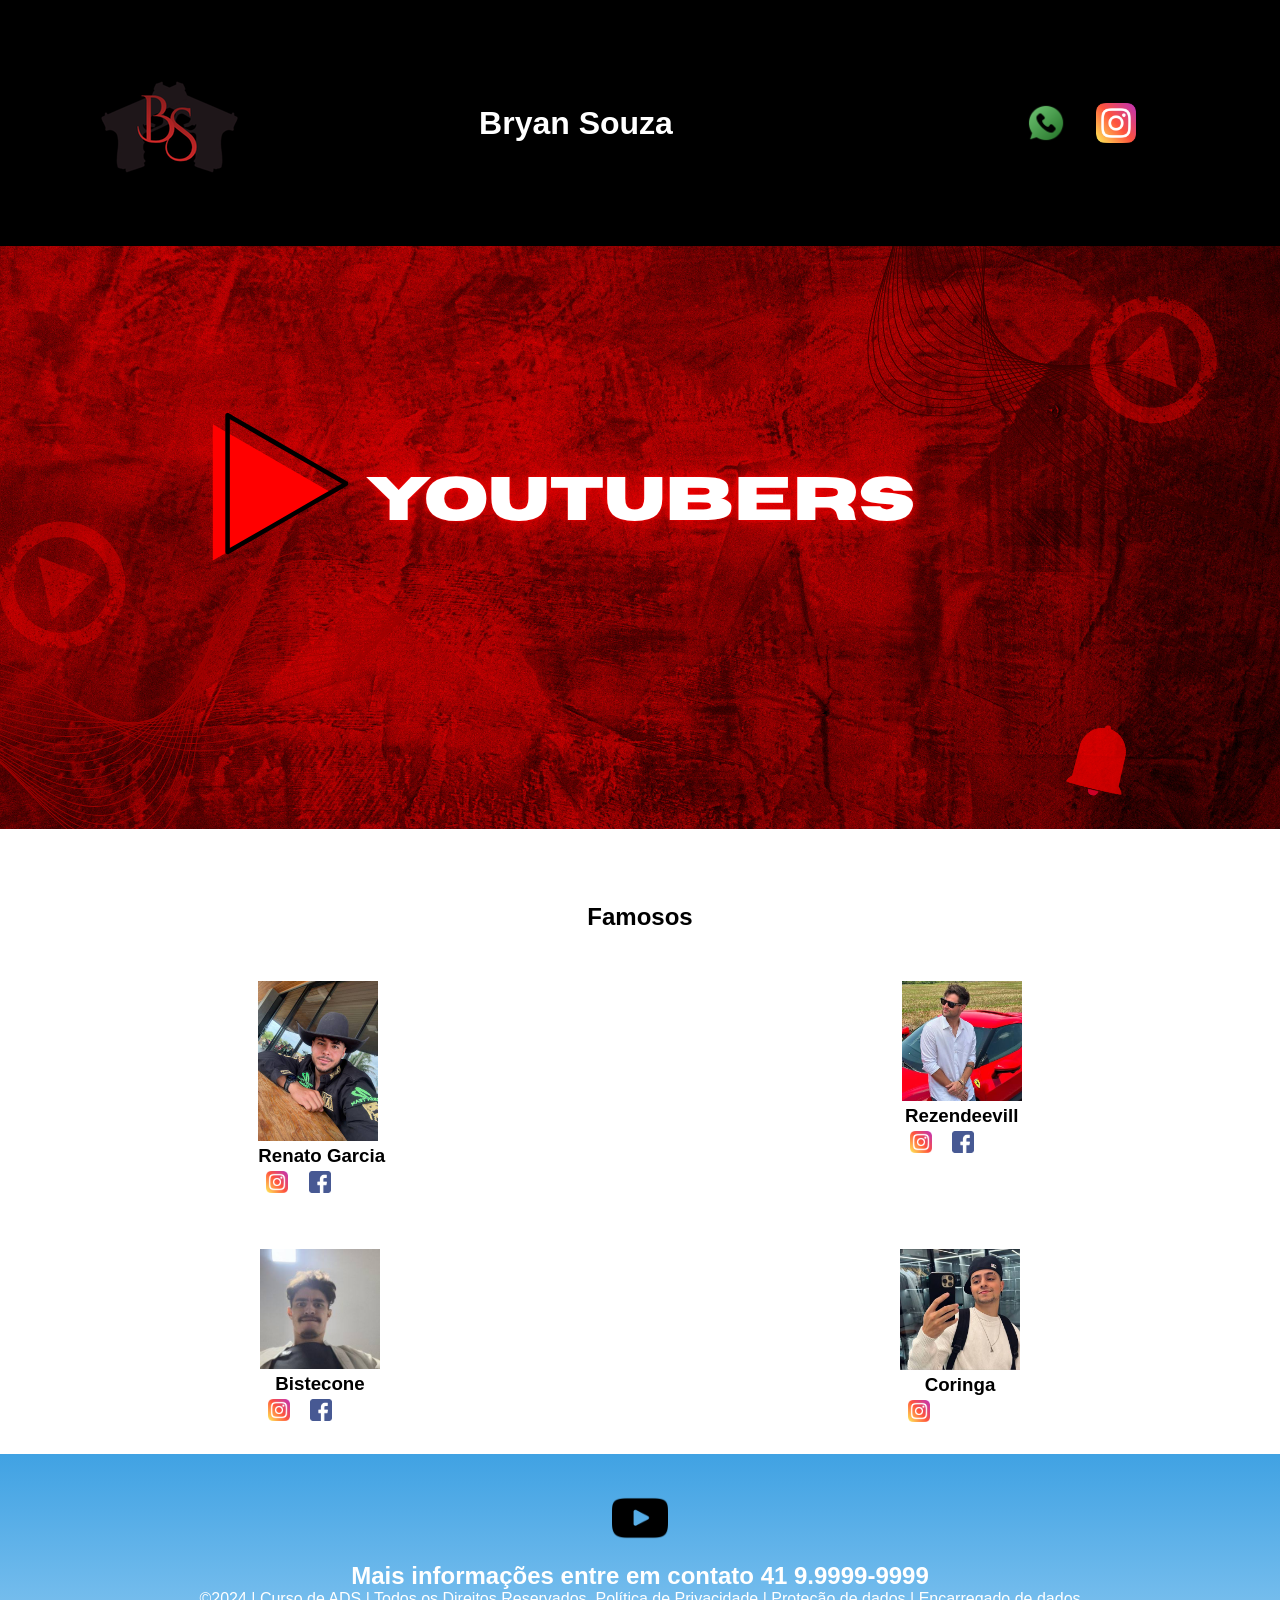
==== index.html @ 4030b0d6 "11" ====
<!DOCTYPE html>
<html lang="pt-br">
<head>
<meta charset="UTF-8">
<meta name="viewport" content="width=device-width, initial-scale=1.0">
<title>Home | Nossa Escola</title>
<link rel="stylesheet" href="style.css">

</head>
<body>

<!--header é a parte do cabeçalho do site, é o topo da página-->
<header class="cabecalho-itens">
<img class="cabecalho_imagem" src="B.png" alt="Logo da
Página">
<h1 class="titulo_site">Bryan Souza</h1>
<div class="sociais">
<img class="sociais" src="whatsapp.png" alt="Logo do Whats da
Escola">

<img class="sociais" src="instagram.png" alt="instagram da
Escola">

</div>
</header>

<!--Seção banner 1 é a parte do paragrafo 1 da página-->
<section class="banner1">
<img class="escola.image" src="banner vermelho youtube.png" alt="Banner da Escola">
</section>
<!--Seção estudantes é a parte do paragrafo 2 da página -- "Meninos"-->
<!--altere em "src="estudante_menino_1.png" para src"nome da imagem do menino em
todos abaixo-->
<!--altere em "src="site_school.png" para src"nome da logo em todos abaixo-->
<!--para aumentar os alunos copie a div no edidor que corresponda desde a foto
até os icones abaixo - dúvidas chame o professor-->
<section class="estudante">
<h1 class="estudante_titulo">Famosos</h1>
<p> </p>
<div class="estudantes_todos">
<div class="estudante-div">
<img class="estudante-imagem" src="renato.jpeg" alt="Foto da
turma do 1CDS do ano de 2026">
<h3 class="estudante-nome">Renato Garcia</h3>

<p> </p>


<img class="estudante-icone" src="instagram.png" alt="Link do
Instagram">
<img class="estudante-icone" src="facebook.png" alt="Link do Facebook">
</div>

<div class="estudante-div">
<img class="estudante-imagem" src="rezende.jpeg" alt="Foto da
turma do 1CDS do ano de 2026">
<h3 class="estudante-nome">Rezendeevill</h3>

<p> </p>


<img class="estudante-icone" src="instagram.png" alt="Link do
Instagram">
<img class="estudante-icone" src="facebook.png" alt="Link do
Facebook">
</div>
</div>
</section>

<!--Seção estudantes é a parte do paragrafo 3 da página -- "Meninas"-->
<!--altere em "src="estudante_menina_1.png" para src"nome da imagem do menina em
todas abaixo-->
<!--altere em "src="site_school.png" para src"nome da logo em todos abaixo-->
<section class="estudante">
<div class="estudantes_todos">
<div class="estudante-div">
<img class="estudante-imagem" src="bistecone.jpeg" alt="Foto da
turma do 1CDS do ano de 2023">
<h3 class="estudante-nome">Bistecone</h3>
<p> </p>

<img class="estudante-icone" src="instagram.png" alt="Link do Instagram">
<img class="estudante-icone" src="facebook.png" alt="Link do Facebook">
</div>
<div class="estudante-div">
<img class="estudante-imagem" src="coringa.jpeg" alt="Foto da turma do
1CDS do ano de 2023">
<h3 class="estudante-nome">Coringa</h3>
<p> </p>

<img class="estudante-icone" src="instagram.png" alt="Link do
Instagram">

</div>
</div>
</section>
<!--Seção rodapé é a parte final da paragrafo 3 da página-->
<footer class="escola">
<img class="logo_rodape" src="logoyt.png" alt="Logo da Escola">
<h2 class="escola-título">Mais informações entre em contato<a class="link"

href="https://wa.me/5541999999999"> 41 9.9999-9999 </a></h2>
<p></p>
<p>©2024 | Curso de ADS | Todos os Direitos Reservados.
Política de Privacidade | Proteção de dados | Encarregado de dados</p>
<p> </p>
</footer>
</body>
</html>
---- style.css ----
*{
margin: 0;
padding: 0;
box-sizing: border-box;
}
body{
font-family: "Poppins", sans-serif;
}
header{
background-color: #000000;
color: white;
width: 100%;
padding: 20px;
}
.cabecalho-itens{
max-width: 1980px;
margin: 0 auto;
display: flex;
align-items: center;
justify-content: center;
}
.cabecalho-imagem{
width: 10%;
display: flex;
justify-content: flex-start;
align-items: center;
}
.titulo_site{
padding: 50px;
text-align: center;
width: 50%;
font: 30px;
}
.sociais{
display: flex;
justify-content: flex-end;
width: 25%;
padding-right: 30px;
}
.banner1{
display: flex;
justify-content: center;
}
.estudante_titulo{
padding: 50px;
text-align: center;

}
.estudante-nome{
text-align: center;
}
.estudante-imagem{
width: 120px;
}
.estudante-icone{
width: 38px;
padding: 4px 8px;
}*{
margin: 0;
padding: 0;
box-sizing: border-box;
}
body{
font-family: "Poppins", sans-serif;
}
header{
background-color: #000000;
color: white;
width: 100%;
padding: 20px;
}
.cabecalho-itens{
max-width: 1980px;
margin: 0 auto;
display: flex;
align-items: center;
justify-content: center;
}
.cabecalho-imagem{
width: 10%;
display: flex;
justify-content: flex-start;
align-items: center;
}
.titulo_site{
padding: 50px;
text-align: center;
width: 50%;
font: 30px;
}
.sociais{
display: flex;
justify-content: flex-end;
width: 25%;
padding-right: 30px;
}
.banner1{
display: flex;
justify-content: center;
}
.estudante_titulo{
padding: 50px;
text-align: center;

}
.estudante-nome{
text-align: center;
}
.estudante-imagem{
width: 120px;
}
.estudante-icone{
width: 38px;
padding: 4px 8px;
}
.estudante{
background-image: background-color(#faae43);
padding: 24px 0;
}

.estudante.div{
text-align: center;
padding: 24px 0;
}
.estudantes_todos{
display: flex;
justify-content: space-around;
}
.escola{
background-image: linear-gradient(#40A2E3,#7FC2EF);
color: white;
display: flex;
justify-content:center;
padding: 24px 0;
text-align:center;
display:block;
}
.escola-titulo{
padding: 50px;
text-align: center;
}
.logo_rodape{
height: 80px;
padding: 12px 0;

}

.link{
color: #ffffff;
text-decoration: none;
}
.estudante{
background-image: background-color(#faae43);
padding: 24px 0;
}

.estudante.div{
text-align: center;
padding: 24px 0;
}
.estudantes_todos{
display: flex;
justify-content: space-around;
}
.escola{
background-image: linear-gradient(#40A2E3,#7FC2EF);
color: white;
display: flex;
justify-content:center;
padding: 24px 0;
text-align:center;
display:block;
}
.escola-titulo{
padding: 50px;
text-align: center;
}
.logo_rodape{
height: 80px;
padding: 12px 0;

}

.link{
color: #ffffff;
text-decoration: none;
}
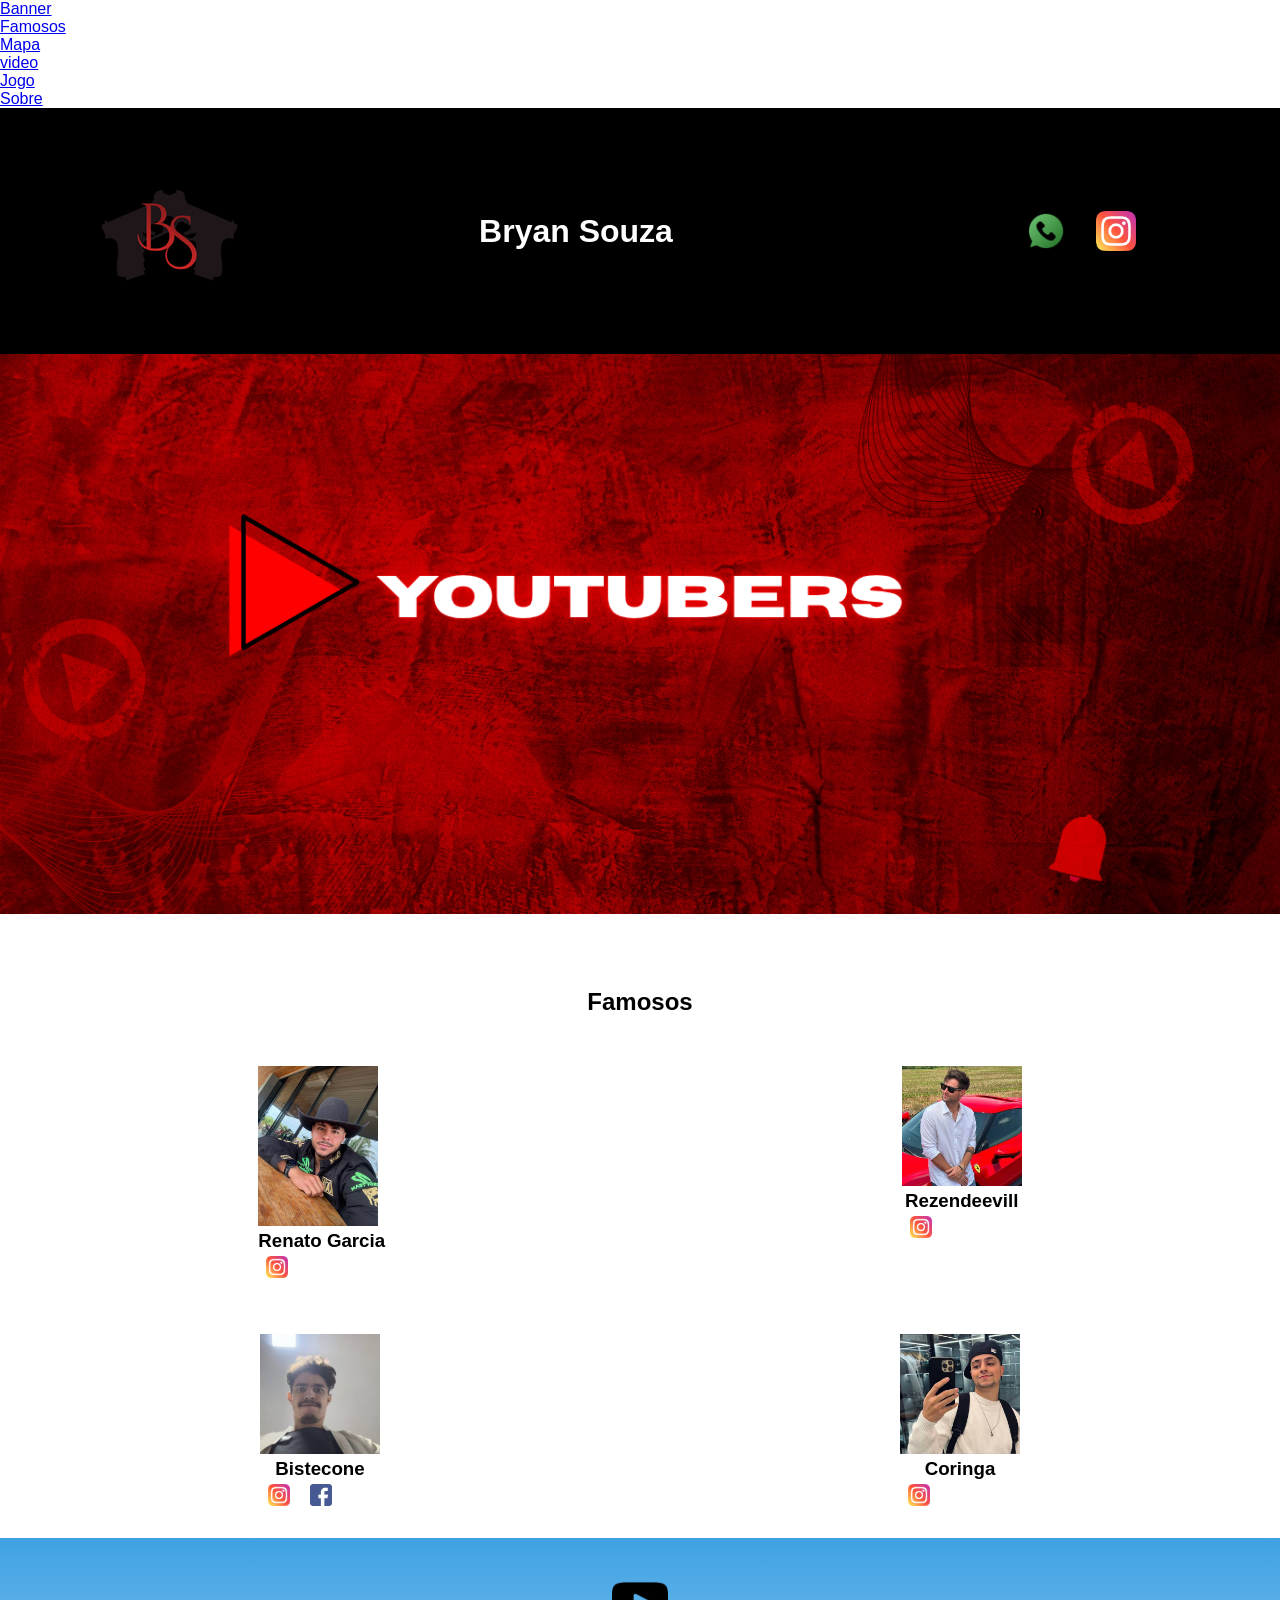
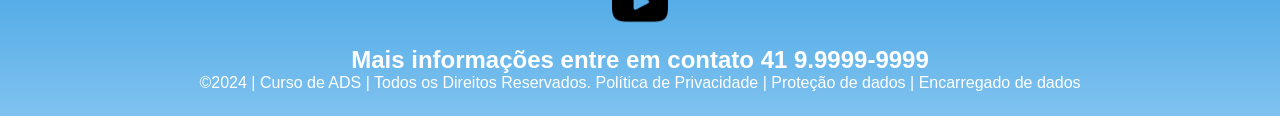
==== commit 810917d2: "16" ====
--- a/index.html
+++ b/index.html
@@ -3,9 +3,20 @@
 <head>
 <meta charset="UTF-8">
 <meta name="viewport" content="width=device-width, initial-scale=1.0">
-<title>Home | Nossa Escola</title>
+<title> Minha Página</title>
 <link rel="stylesheet" href="style.css">
 
+<!--menu-->
+<head>
+<body>
+<ul>
+<li><a href="index.html">Banner</a></li>
+<li><a href="famosos.html">Famosos</a></li>
+<li><a href="mapa.html">Mapa</a></li>
+<li><a href="video.html">video</a></li>
+<li><a href="jogo.html">Jogo</a></li>
+<li><a href="sobre.html">Sobre</a></li>
+</ul>
 </head>
 <body>
 
@@ -48,7 +59,7 @@
 
 <img class="estudante-icone" src="instagram.png" alt="Link do
 Instagram">
-<img class="estudante-icone" src="facebook.png" alt="Link do Facebook">
+
 </div>
 
 <div class="estudante-div">
@@ -61,8 +72,7 @@
 
 <img class="estudante-icone" src="instagram.png" alt="Link do
 Instagram">
-<img class="estudante-icone" src="facebook.png" alt="Link do
-Facebook">
+
 </div>
 </div>
 </section>
--- a/style.css
+++ b/style.css
@@ -40,6 +40,10 @@
 .banner1{
 display: flex;
 justify-content: center;
+}
+
+.banner1 img{
+    width: 100%;
 }
 .estudante_titulo{
 padding: 50px;
@@ -127,7 +131,7 @@
 justify-content: space-around;
 }
 .escola{
-background-image: linear-gradient(#40A2E3,#7FC2EF);
+background-image: linear-gradient(#080808,#6c6d6d);
 color: white;
 display: flex;
 justify-content:center;
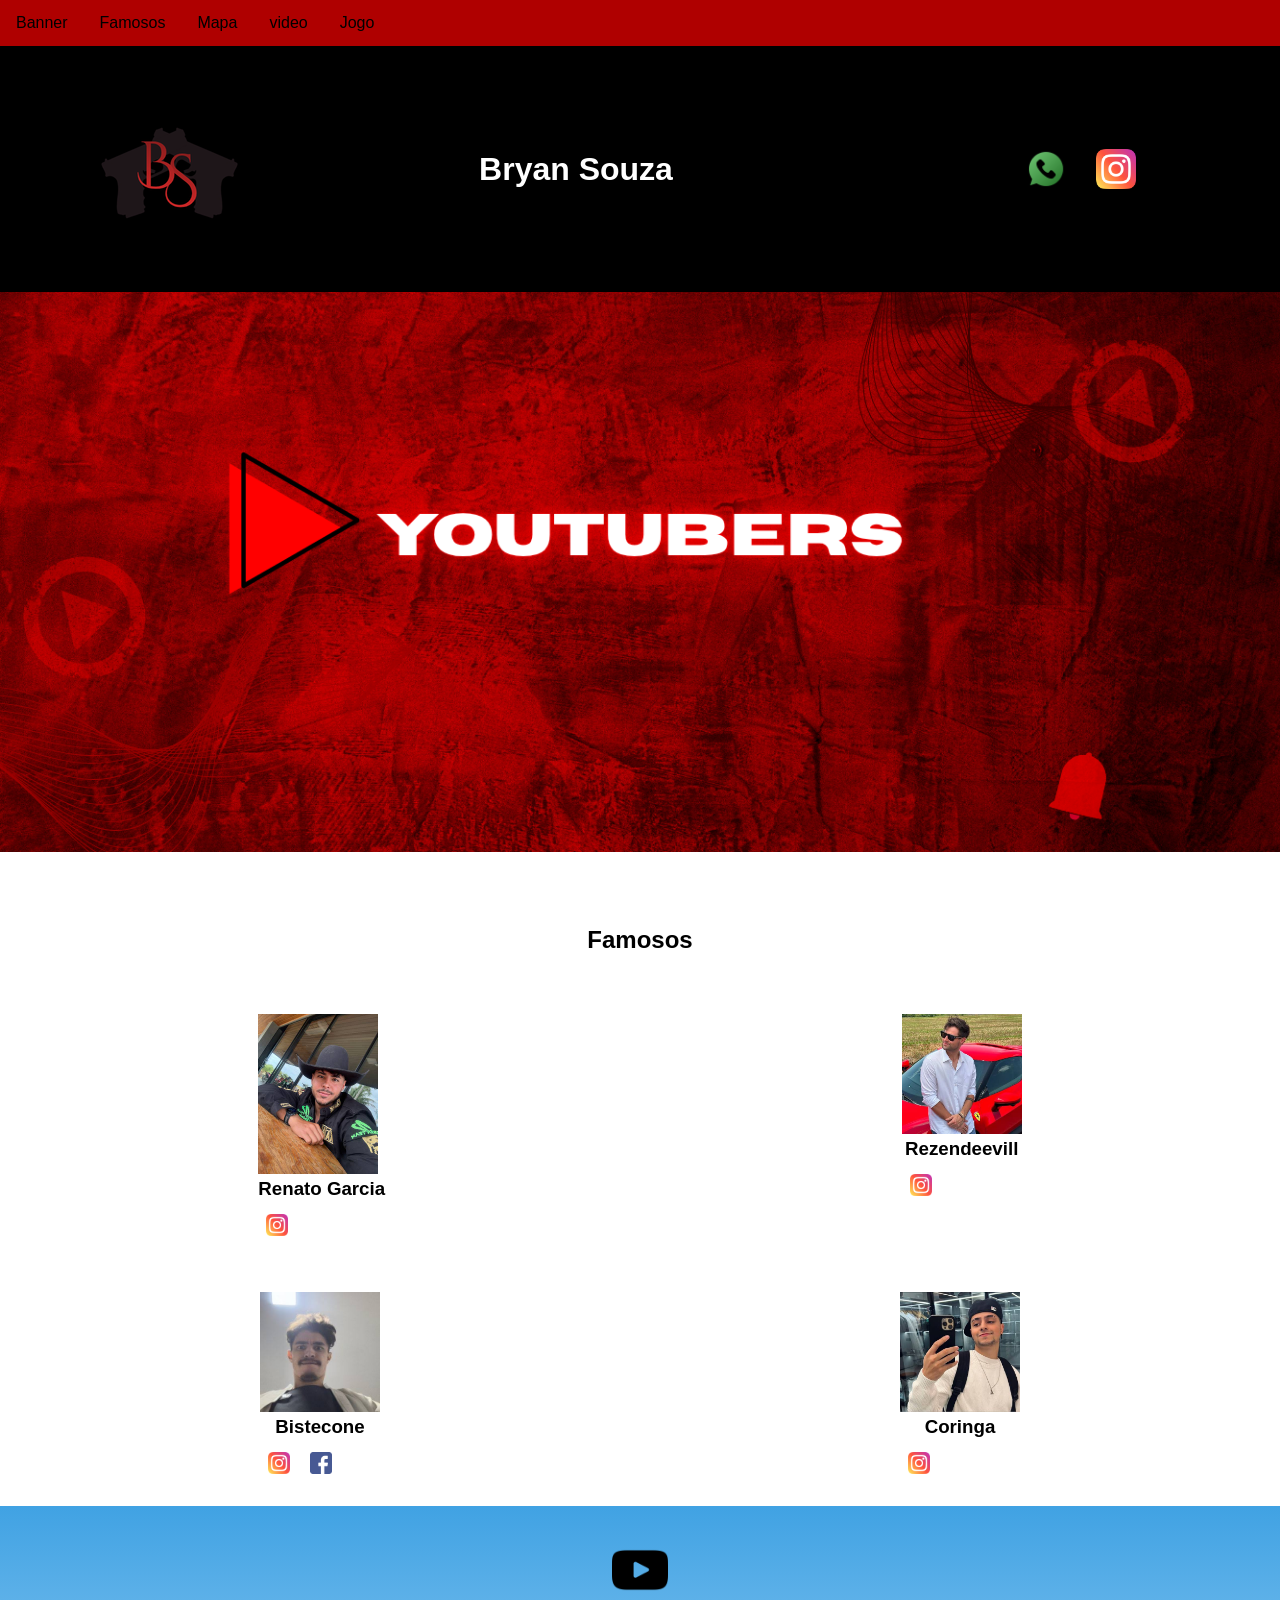
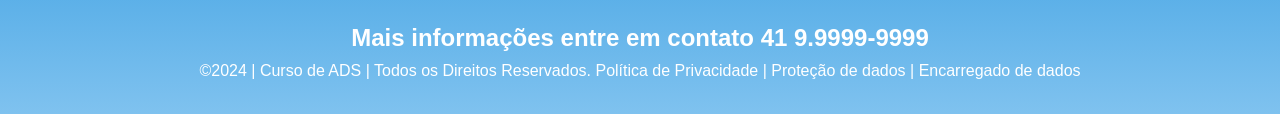
==== commit 06e11f55: "62qu5h nbc" ====
--- a/index.html
+++ b/index.html
@@ -7,18 +7,15 @@
 <link rel="stylesheet" href="style.css">
 
 <!--menu-->
-<head>
-<body>
+
 <ul>
 <li><a href="index.html">Banner</a></li>
 <li><a href="famosos.html">Famosos</a></li>
 <li><a href="mapa.html">Mapa</a></li>
 <li><a href="video.html">video</a></li>
 <li><a href="jogo.html">Jogo</a></li>
-<li><a href="sobre.html">Sobre</a></li>
 </ul>
-</head>
-<body>
+
 
 <!--header é a parte do cabeçalho do site, é o topo da página-->
 <header class="cabecalho-itens">
@@ -39,12 +36,8 @@
 <section class="banner1">
 <img class="escola.image" src="banner vermelho youtube.png" alt="Banner da Escola">
 </section>
+
 <!--Seção estudantes é a parte do paragrafo 2 da página -- "Meninos"-->
-<!--altere em "src="estudante_menino_1.png" para src"nome da imagem do menino em
-todos abaixo-->
-<!--altere em "src="site_school.png" para src"nome da logo em todos abaixo-->
-<!--para aumentar os alunos copie a div no edidor que corresponda desde a foto
-até os icones abaixo - dúvidas chame o professor-->
 <section class="estudante">
 <h1 class="estudante_titulo">Famosos</h1>
 <p> </p>
@@ -78,9 +71,7 @@
 </section>
 
 <!--Seção estudantes é a parte do paragrafo 3 da página -- "Meninas"-->
-<!--altere em "src="estudante_menina_1.png" para src"nome da imagem do menina em
-todas abaixo-->
-<!--altere em "src="site_school.png" para src"nome da logo em todos abaixo-->
+
 <section class="estudante">
 <div class="estudantes_todos">
 <div class="estudante-div">
--- a/style.css
+++ b/style.css
@@ -189,3 +189,186 @@
 color: #ffffff;
 text-decoration: none;
 }
+
+
+/*JOGO*/
+#cobrinha {
+  --cb-fundo: #07081c;
+  --cb-arena: #12153a;
+  --cb-borda: #ff5d73;
+  --cb-pontos: rgba(255, 255, 255, .08);
+  --cb-nome: rgba(255, 255, 255, .85);
+  --cb-olho: #ffffff;
+  --cb-pupila: #10112a;
+  --cb-voce: 48;
+  --cb-fonte: "Trebuchet MS", "Segoe UI", system-ui, sans-serif;
+
+  box-sizing: border-box;
+  width: 100%;
+  max-width: 960px;
+  margin: 24px auto;
+  padding: 14px;
+  display: grid;
+  grid-template-columns: 1fr auto auto;
+  grid-template-rows: auto 1fr;
+  grid-template-areas: "titulo iniciar cheia" "palco palco palco";
+  align-items: center;
+  gap: 12px 8px;
+  background: #0e1030;
+  color: #f2f0ff;
+  border-radius: 18px;
+  font-family: var(--cb-fonte);
+  box-shadow: 0 14px 44px rgba(7, 8, 28, .55);
+}
+#cobrinha *, #cobrinha *::before, #cobrinha *::after { box-sizing: border-box; }
+
+#cobrinha .cb-titulo { grid-area: titulo; margin: 0; font-size: 1.35rem; font-weight: 800; letter-spacing: .02em; color: #ffd166; }
+#cobrinhaIniciar { grid-area: iniciar; background: #ff5d73; color: #fff; }
+#cobrinhaTelaCheia { grid-area: cheia; background: transparent; color: #f2f0ff; box-shadow: inset 0 0 0 2px #4a50a8; }
+
+#cobrinha button {
+  font: 700 .95rem var(--cb-fonte);
+  border: 0; border-radius: 999px; padding: 10px 18px; cursor: pointer;
+  transition: transform .12s, filter .12s;
+}
+#cobrinha button:hover { filter: brightness(1.12); }
+#cobrinha button:active { transform: scale(.96); }
+#cobrinha button:focus-visible { outline: 3px solid #fff; outline-offset: 2px; }
+
+#cobrinha .cb-palco {
+  grid-area: palco; position: relative; align-self: stretch; min-height: 0;
+  height: 480px; height: min(72vh, 600px);
+  overflow: hidden; border-radius: 12px; background: var(--cb-fundo);
+  touch-action: none; user-select: none; -webkit-user-select: none; cursor: crosshair;
+}
+#cobrinha .cb-palco canvas { position: absolute; top: 0; left: 0; width: 100%; height: 100%; display: block; }
+
+#cobrinha .cb-placar, #cobrinha .cb-rank {
+  position: absolute; padding: 8px 12px; border-radius: 12px; white-space: pre;
+  background: rgba(7, 8, 28, .6); font-size: 14px; font-weight: 700; line-height: 1.5; pointer-events: none;
+}
+#cobrinha .cb-placar { left: 12px; bottom: 12px; }
+#cobrinha .cb-rank { right: 12px; top: 12px; min-width: 150px; font-size: 13px; font-weight: 600; }
+
+#cobrinha .cb-turbo {
+  position: absolute; right: 16px; bottom: 16px; width: 62px; height: 62px; padding: 0;
+  border-radius: 50%; font-size: 26px; background: #ffd166; color: #1a1500;
+  box-shadow: 0 6px 18px rgba(0, 0, 0, .4);
+}
+
+#cobrinha .cb-aviso {
+  position: absolute; top: 0; left: 0; width: 100%; height: 100%;
+  display: flex; flex-direction: column; align-items: center; justify-content: center;
+  padding: 24px; text-align: center; background: rgba(7, 8, 28, .78); cursor: pointer;
+}
+#cobrinha .cb-aviso-titulo { margin: 0 0 10px; font-size: 1.7rem; font-weight: 800; color: #ffd166; }
+#cobrinha .cb-aviso-texto { margin: 0; line-height: 1.7; white-space: pre-line; }
+#cobrinha .cb-aviso.cb-oculto { display: none; }
+
+/* tela cheia */
+#cobrinha.cb-full { position: fixed; top: 0; left: 0; width: 100%; height: 100%; z-index: 99999; max-width: none; margin: 0; border-radius: 0; }
+#cobrinha.cb-full .cb-palco { height: auto; }
+
+
+
+/* essse e a parte do mapa */
+
+.localizacao {
+text-align: center;
+font-size: 20px;
+padding: 40px;
+background-color: #af0000;
+color: #000000;
+margin-bottom: 20px;
+}
+
+
+.mapa-container iframe {
+margin-bottom: 20px;
+display: block;
+margin: 0 auto;
+max-width: 100%;
+border-radius: 0;
+border: none;
+}
+
+/* parte do video*/
+
+.container-video {
+background-color: #af0000; 
+width: 100%;
+padding: 40px 20px;
+text-align: center; 
+margin: 0;
+border-radius: 0;
+
+}
+
+.titulo-video {
+color: #000000;
+font-size: 32px;
+margin-bottom: 20px;
+}
+
+.container-video iframe {
+max-width: 100%;
+border: none;
+}
+
+/* Responsivo */
+
+@media (max-width: 768px) {
+.cabecalho-itens,
+.estudantes_todos {
+display: flex;
+flex-direction: column;
+gap: 20px;
+}
+.cabecalho-imagem, 
+.titulo_site, 
+.sociais {
+width: 100%;
+text-align: center;
+justify-content: center;
+}
+
+iframe {
+width: 100%;
+height: 250px;
+}
+}
+
+/*menu*/
+
+body {
+margin: 0;
+padding: 0;
+}
+
+h2, p {
+margin: 10px;
+}
+
+ul {
+list-style-type: none;
+margin: 0;
+padding: 0;
+overflow: hidden;
+background-color: #af0000;
+}
+
+ul li {
+float: left;
+}
+
+ul li a {
+display: block;
+color: #000000;
+text-align: center;
+padding: 14px 16px;
+text-decoration: none;
+}
+
+ul li a:hover {
+background-color: #af0000;
+}
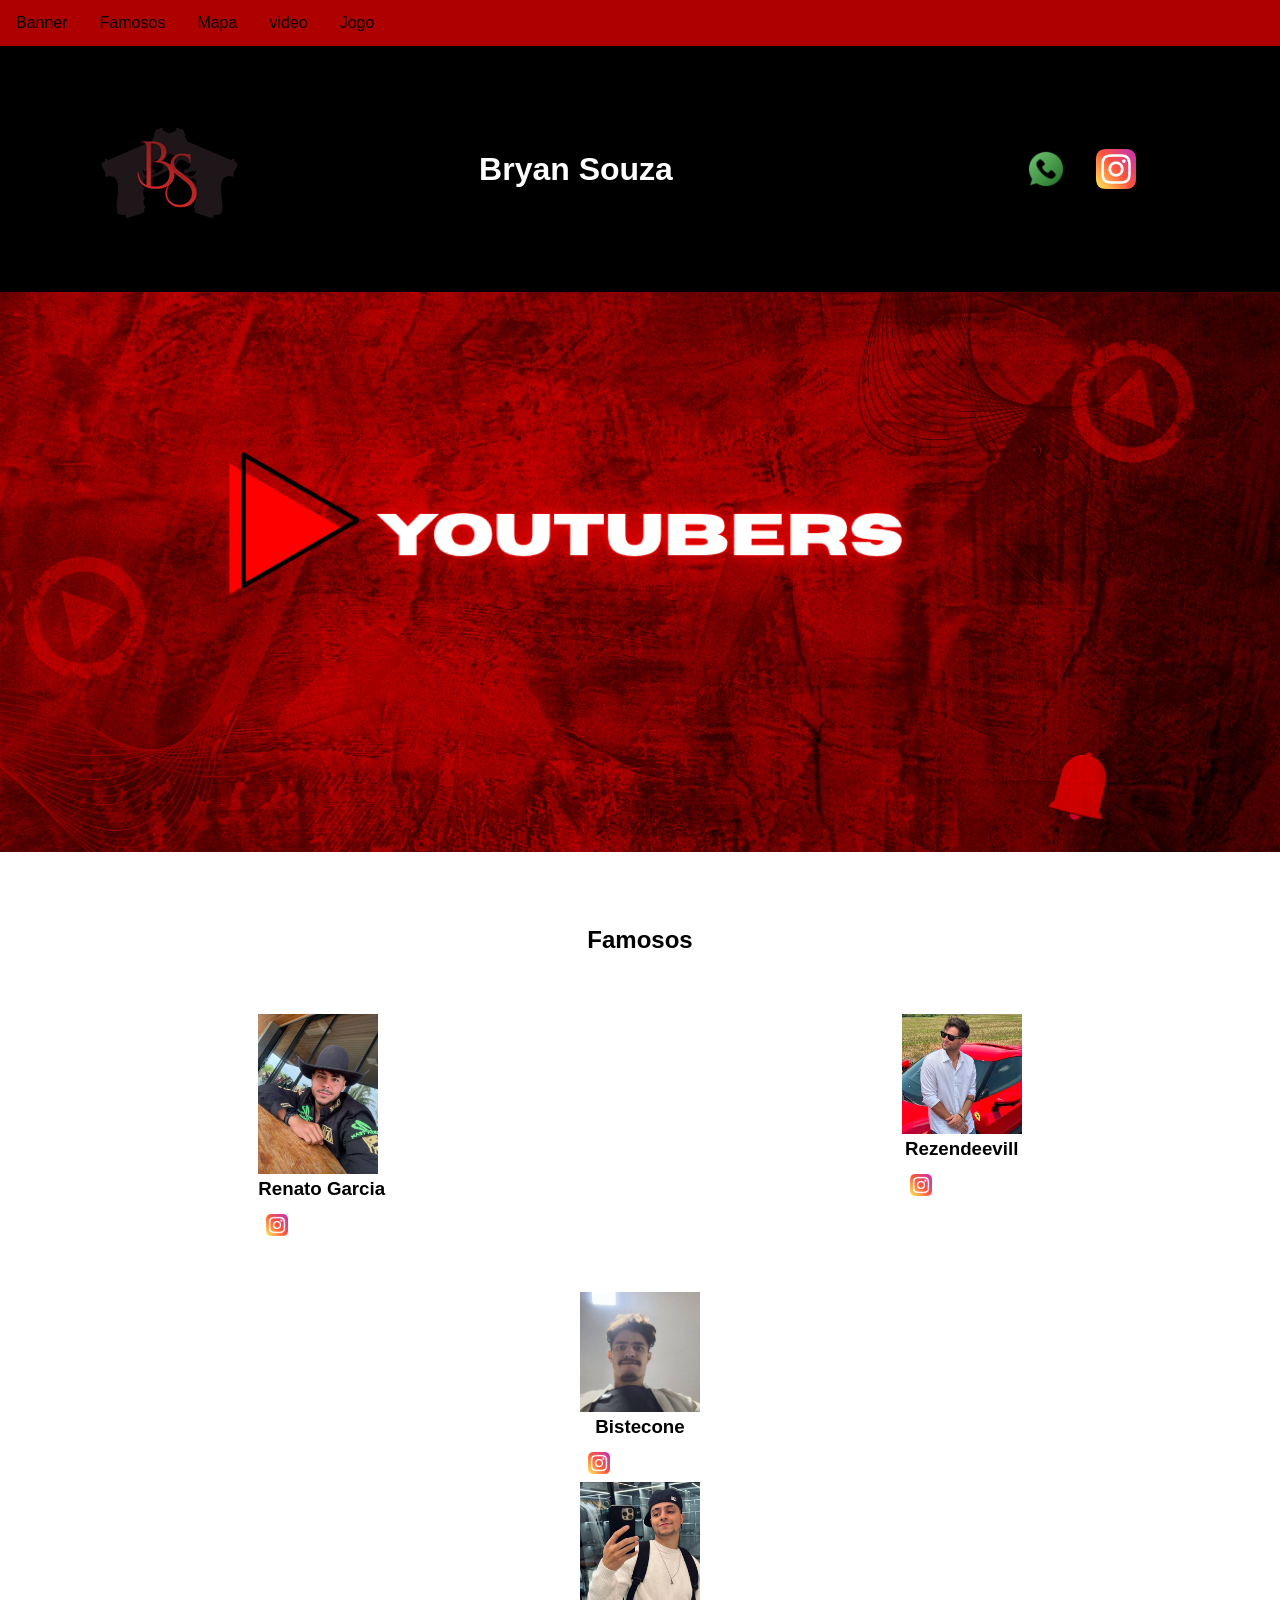
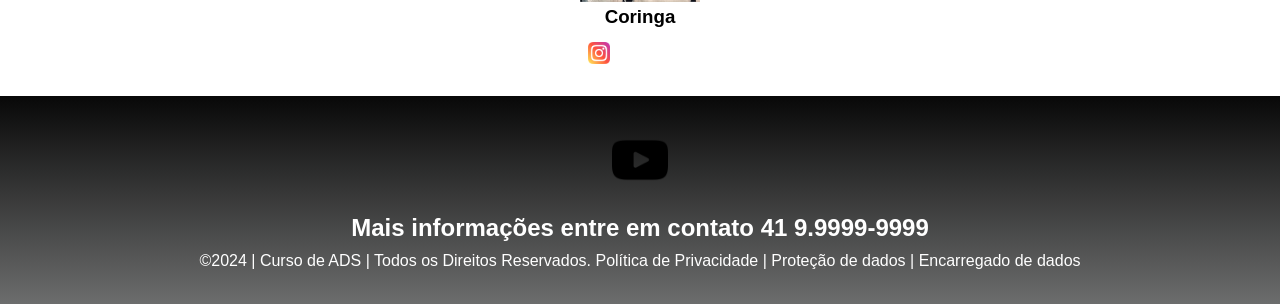
==== commit 7fcc5d20: "7676" ====
--- a/index.html
+++ b/index.html
@@ -10,10 +10,10 @@
 
 <ul>
 <li><a href="index.html">Banner</a></li>
-<li><a href="famosos.html">Famosos</a></li>
-<li><a href="mapa.html">Mapa</a></li>
-<li><a href="video.html">video</a></li>
-<li><a href="jogo.html">Jogo</a></li>
+<li><a href="Famosos.html">Famosos</a></li>
+<li><a href="Mapa.html">Mapa</a></li>
+<li><a href="Video.html">video</a></li>
+<li><a href="Jogo.html">Jogo</a></li>
 </ul>
 
 
@@ -81,8 +81,7 @@
 <p> </p>
 
 <img class="estudante-icone" src="instagram.png" alt="Link do Instagram">
-<img class="estudante-icone" src="facebook.png" alt="Link do Facebook">
-</div>
+
 <div class="estudante-div">
 <img class="estudante-imagem" src="coringa.jpeg" alt="Foto da turma do
 1CDS do ano de 2023">
--- a/style.css
+++ b/style.css
@@ -118,7 +118,7 @@
 padding: 4px 8px;
 }
 .estudante{
-background-image: background-color(#faae43);
+background-image: background-color(#af0000);
 padding: 24px 0;
 }
 
@@ -154,7 +154,7 @@
 text-decoration: none;
 }
 .estudante{
-background-image: background-color(#faae43);
+background-image: background-color(#af0000);
 padding: 24px 0;
 }
 
@@ -167,7 +167,7 @@
 justify-content: space-around;
 }
 .escola{
-background-image: linear-gradient(#40A2E3,#7FC2EF);
+background-image: #af0000
 color: white;
 display: flex;
 justify-content:center;
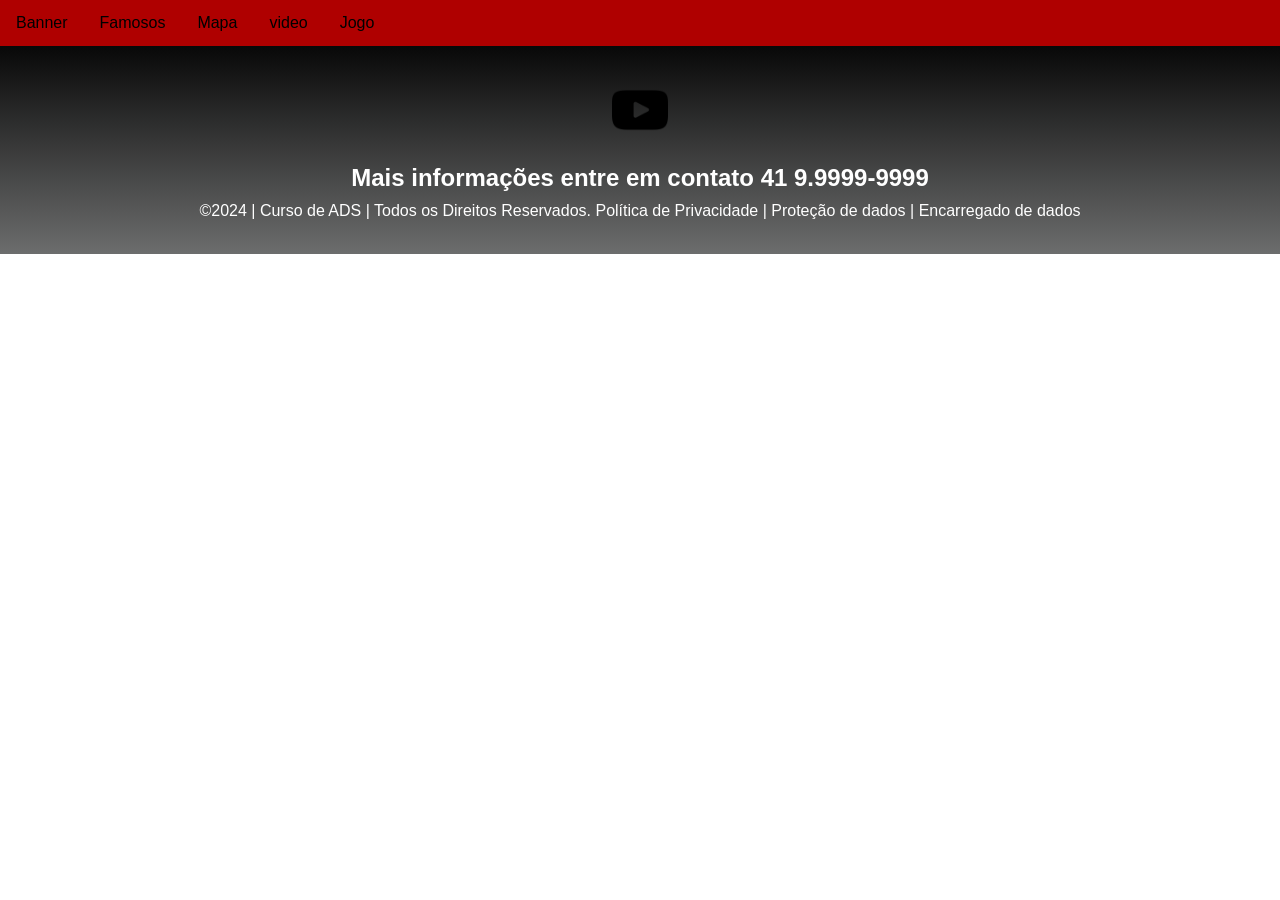
==== commit c229127b: "342" ====
--- a/index.html
+++ b/index.html
@@ -17,83 +17,6 @@
 </ul>
 
 
-<!--header é a parte do cabeçalho do site, é o topo da página-->
-<header class="cabecalho-itens">
-<img class="cabecalho_imagem" src="B.png" alt="Logo da
-Página">
-<h1 class="titulo_site">Bryan Souza</h1>
-<div class="sociais">
-<img class="sociais" src="whatsapp.png" alt="Logo do Whats da
-Escola">
-
-<img class="sociais" src="instagram.png" alt="instagram da
-Escola">
-
-</div>
-</header>
-
-<!--Seção banner 1 é a parte do paragrafo 1 da página-->
-<section class="banner1">
-<img class="escola.image" src="banner vermelho youtube.png" alt="Banner da Escola">
-</section>
-
-<!--Seção estudantes é a parte do paragrafo 2 da página -- "Meninos"-->
-<section class="estudante">
-<h1 class="estudante_titulo">Famosos</h1>
-<p> </p>
-<div class="estudantes_todos">
-<div class="estudante-div">
-<img class="estudante-imagem" src="renato.jpeg" alt="Foto da
-turma do 1CDS do ano de 2026">
-<h3 class="estudante-nome">Renato Garcia</h3>
-
-<p> </p>
-
-
-<img class="estudante-icone" src="instagram.png" alt="Link do
-Instagram">
-
-</div>
-
-<div class="estudante-div">
-<img class="estudante-imagem" src="rezende.jpeg" alt="Foto da
-turma do 1CDS do ano de 2026">
-<h3 class="estudante-nome">Rezendeevill</h3>
-
-<p> </p>
-
-
-<img class="estudante-icone" src="instagram.png" alt="Link do
-Instagram">
-
-</div>
-</div>
-</section>
-
-<!--Seção estudantes é a parte do paragrafo 3 da página -- "Meninas"-->
-
-<section class="estudante">
-<div class="estudantes_todos">
-<div class="estudante-div">
-<img class="estudante-imagem" src="bistecone.jpeg" alt="Foto da
-turma do 1CDS do ano de 2023">
-<h3 class="estudante-nome">Bistecone</h3>
-<p> </p>
-
-<img class="estudante-icone" src="instagram.png" alt="Link do Instagram">
-
-<div class="estudante-div">
-<img class="estudante-imagem" src="coringa.jpeg" alt="Foto da turma do
-1CDS do ano de 2023">
-<h3 class="estudante-nome">Coringa</h3>
-<p> </p>
-
-<img class="estudante-icone" src="instagram.png" alt="Link do
-Instagram">
-
-</div>
-</div>
-</section>
 <!--Seção rodapé é a parte final da paragrafo 3 da página-->
 <footer class="escola">
 <img class="logo_rodape" src="logoyt.png" alt="Logo da Escola">
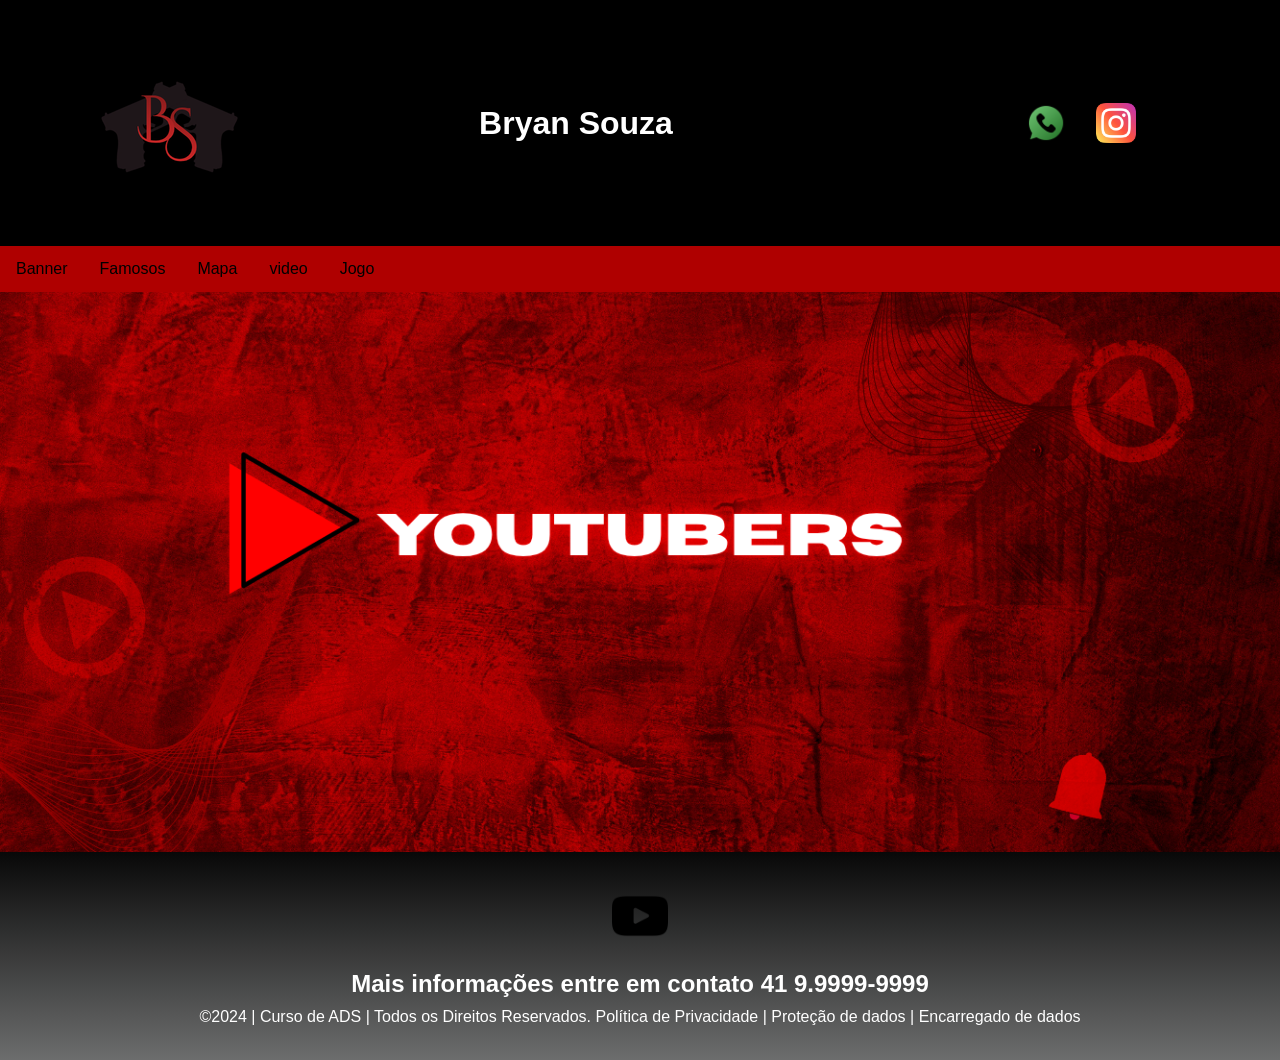
==== commit d846b105: "976riyukghdmvbc" ====
--- a/index.html
+++ b/index.html
@@ -5,6 +5,23 @@
 <meta name="viewport" content="width=device-width, initial-scale=1.0">
 <title> Minha Página</title>
 <link rel="stylesheet" href="style.css">
+
+
+
+<!--header é a parte do cabeçalho do site, é o topo da página-->
+<header class="cabecalho-itens">
+<img class="cabecalho_imagem" src="B.png" alt="Logo da
+Página">
+<h1 class="titulo_site">Bryan Souza</h1>
+<div class="sociais">
+<img class="sociais" src="whatsapp.png" alt="Logo do Whats da
+Escola">
+
+<img class="sociais" src="instagram.png" alt="instagram da
+Escola">
+
+</div>
+</header>
 
 <!--menu-->
 
@@ -15,6 +32,15 @@
 <li><a href="Video.html">video</a></li>
 <li><a href="Jogo.html">Jogo</a></li>
 </ul>
+
+
+
+
+
+<!--Seção banner 1 é a parte do paragrafo 1 da página-->
+<section class="banner1">
+<img class="escola.image" src="banner vermelho youtube.png" alt="Banner da Escola">
+</section>
 
 
 <!--Seção rodapé é a parte final da paragrafo 3 da página-->
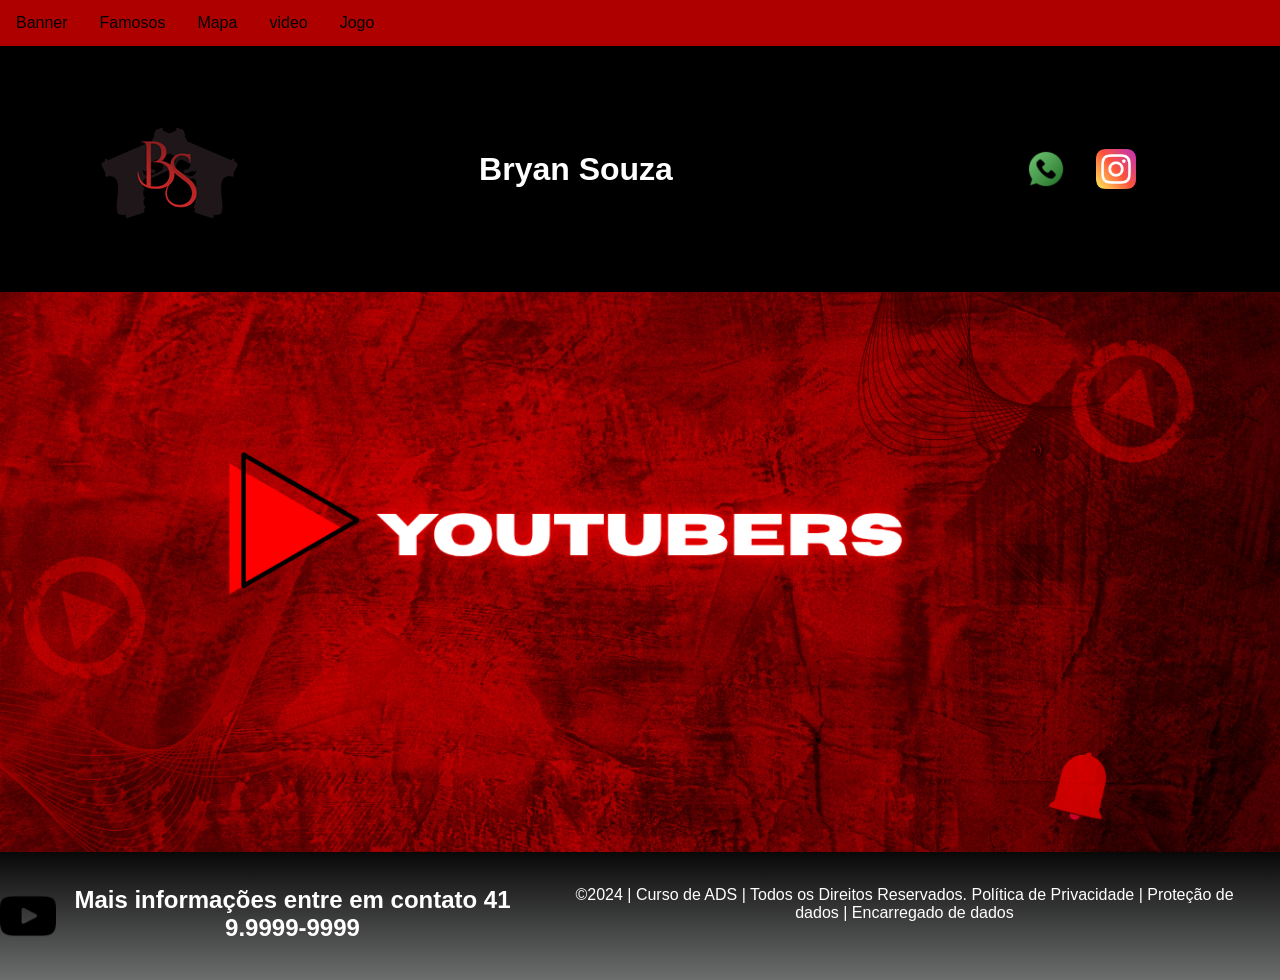
==== commit 75cb1fbd: "gjdn c" ====
--- a/index.html
+++ b/index.html
@@ -6,7 +6,15 @@
 <title> Minha Página</title>
 <link rel="stylesheet" href="style.css">
 
+<!--menu-->
 
+<ul>
+<li><a href="index.html">Banner</a></li>
+<li><a href="Famosos.html">Famosos</a></li>
+<li><a href="Mapa.html">Mapa</a></li>
+<li><a href="Video.html">video</a></li>
+<li><a href="Jogo.html">Jogo</a></li>
+</ul>
 
 <!--header é a parte do cabeçalho do site, é o topo da página-->
 <header class="cabecalho-itens">
@@ -23,15 +31,7 @@
 </div>
 </header>
 
-<!--menu-->
 
-<ul>
-<li><a href="index.html">Banner</a></li>
-<li><a href="Famosos.html">Famosos</a></li>
-<li><a href="Mapa.html">Mapa</a></li>
-<li><a href="Video.html">video</a></li>
-<li><a href="Jogo.html">Jogo</a></li>
-</ul>
 
 
 
--- a/style.css
+++ b/style.css
@@ -55,7 +55,10 @@
 }
 .estudante-imagem{
 width: 120px;
-}
+align-items: center;
+justify-content: center;
+}
+
 .estudante-icone{
 width: 38px;
 padding: 4px 8px;
@@ -166,15 +169,15 @@
 display: flex;
 justify-content: space-around;
 }
-.escola{
-background-image: #af0000
+.escola {
+background-color: #af0000;
 color: white;
 display: flex;
-justify-content:center;
-padding: 24px 0;
-text-align:center;
-display:block;
-}
+justify-content: center;
+padding: 24px 0;
+text-align: center;
+}
+
 .escola-titulo{
 padding: 50px;
 text-align: center;
@@ -192,7 +195,9 @@
 
 
 /*JOGO*/
+
 #cobrinha {
+  /* cores do jogo: o JavaScript lê estas variáveis */
   --cb-fundo: #07081c;
   --cb-arena: #12153a;
   --cb-borda: #ff5d73;
@@ -270,7 +275,6 @@
 #cobrinha.cb-full .cb-palco { height: auto; }
 
 
-
 /* essse e a parte do mapa */
 
 .localizacao {
